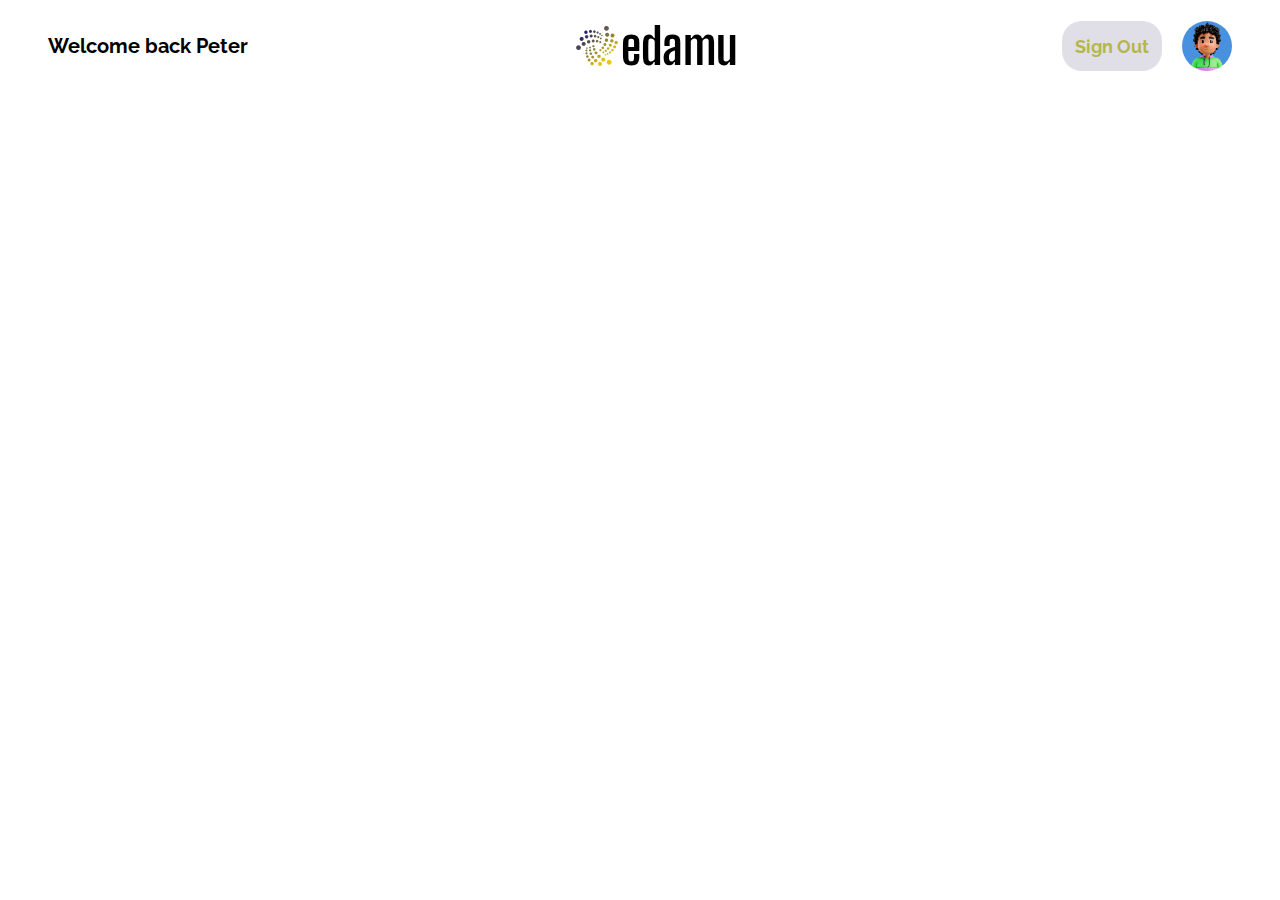
==== html/index.html @ a64fd3c4 "worked on responsive navbar" ====
<!DOCTYPE html>
<html lang="en">
<head>
    <meta charset="UTF-8">
    <meta name="viewport" content="width=device-width, initial-scale=1.0">
    <meta name="keywords" content="banking, finance, savings, investment, transfer">
    <meta name="description" content="We provide digital banking solutions">
    <link rel="shortcut icon" href="/images/logo.png" type="image/x-icon">
    <link rel="stylesheet" href="/css/index.css">
    <title>edamu</title>

</head>
<body>
    <Header>
        <nav>
            <div>
                <h4 class="welcome">Welcome back Peter</h4>
            </div>
            <div class="logo__container">
                <img src="/images/logo.png" alt="">
                <h2>edamu</h2>
            </div>
            <div class="profile__container">
                <button class= "sign__out-btn">Sign Out</button>
                <img  src="/images/profile.jpg" alt="">
            </div>
        </nav>
    </Header>

    <script src="/js/index.js"></script>
</body>
</html>
---- css/index.css ----
@import url('https://fonts.googleapis.com/css2?family=Big+Shoulders+Display:wght@700&family=Lexend+Deca&family=Nanum+Gothic&family=Raleway&display=swap');

* {
    margin : 0;
    padding : 0;
    box-sizing :border-box;
}
/* 
header {
    
} */


nav {
    display: flex;
    justify-content: space-between;
    align-items: center;
    padding: 1em 3em;
}

.welcome {
    font-family: "Raleway";
    font-size: 20px;
}

.logo__container h2 {
    font-family: "Big Shoulders Display";
    font-size: 50px;
    font-weight: 700;
}

.logo__container {
    display: flex;
    align-items: center;
}

.profile__container {
    display: flex;
    gap: 20px;
}

.profile__container img {
    width: 50px;
    height: 50px;
    border-radius: 25px;
}

.sign__out-btn {
    width: 100px;
    border-color: transparent;
    border-radius: 20px;
    font-family: "Raleway";
    font-size: 18px;
    font-weight: bold;
    cursor: pointer;
    color: rgb(182, 182, 75);
    background-color: #e0dfe7;
}

.sign__out-btn:hover {
    color : rgb(208, 208, 14);
    background-color: rgb(77, 77, 126);
}


/* Mobile */
@media all and (max-width: 540px) {
    nav {
        display: flex;
        justify-content: space-between;
        align-items: center;
        padding: 1em 1em;
        position: relative;   
    }

    .sign__out-btn {
        font-size: 15px;
    }


    .profile__container img {
        display: none;
    }

    .welcome {
     position: absolute;
     top: 60px;
     margin: auto;
     font-size: 15px;
    }

    .logo__container {
        position: absolute;
    }

    .logo__container h2 {
        font-size: 30px;
    }
 }


 @media all and (max-width: 540px) {

 }
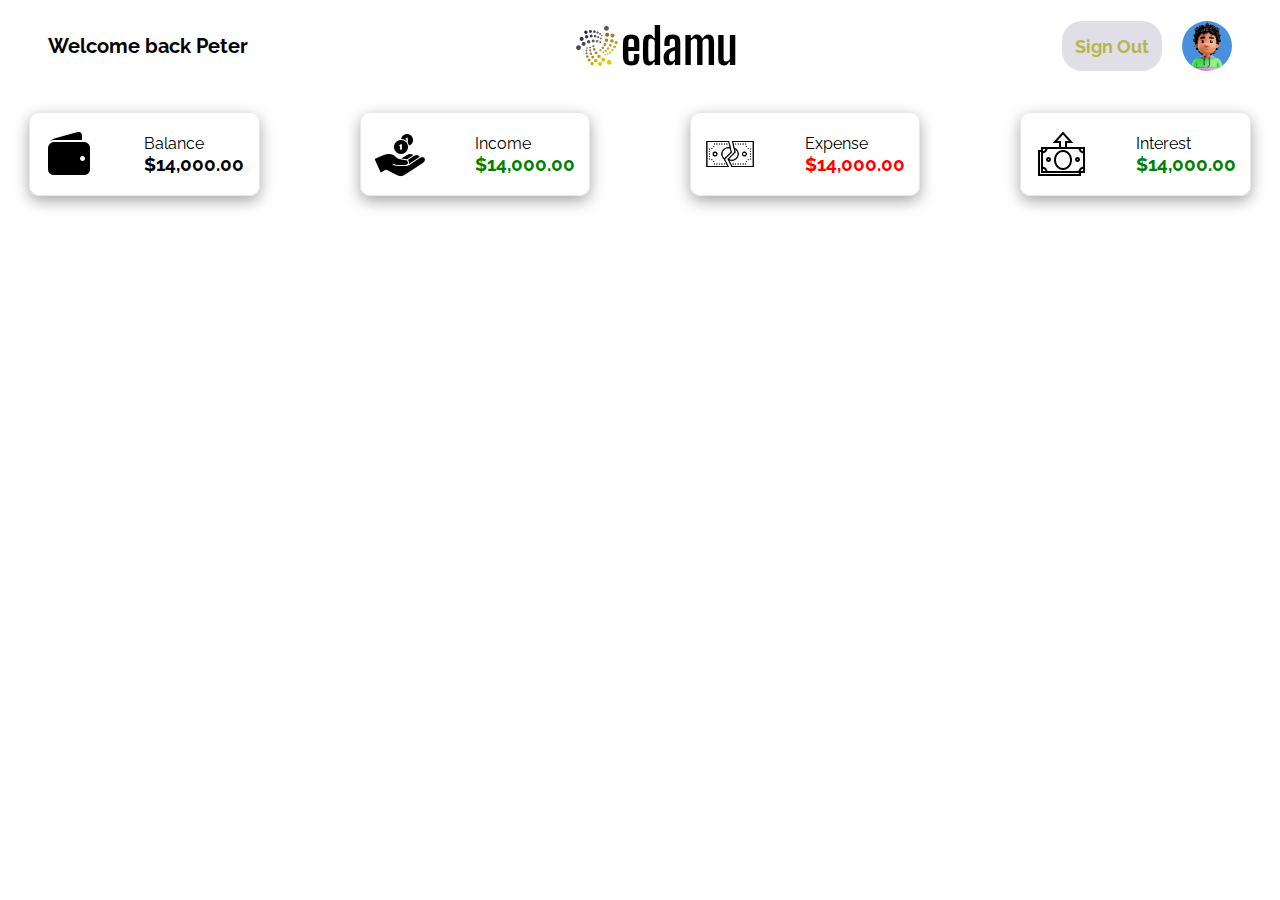
==== commit d3d69012: "worked on balance, income, expense and interest labels and also making them responsive" ====
--- a/html/index.html
+++ b/html/index.html
@@ -25,6 +25,36 @@
                 <img  src="/images/profile.jpg" alt="">
             </div>
         </nav>
+        <section>
+            <div class="box box1">
+                <img class="icon" src="/images/balance.png" alt="balance">
+                <div class="title__money">
+                    <p>Balance</p>
+                    <h3 class="balance__money">$14,000.00</h3>
+                </div>
+            </div>
+            <div class="box box2">
+                <img class="icon" src="/images/income.png" alt="balance">
+                <div class="title__money">
+                    <p class="income">Income</p>
+                    <h3 class="income__money">$14,000.00</h3>
+                </div>
+            </div>
+            <div class="box box3">
+                <img class="icon" src="/images/expense.png" alt="balance">
+                <div class="title__money">
+                    <p class="expense">Expense</p>
+                    <h3 class="expense__money">$14,000.00</h3>
+                </div>
+            </div>
+            <div class="box box4">
+                <img class="icon" src="/images/interest.png" alt="balance">
+                <div class="title__money">
+                    <p class="interest">Interest</p>
+                    <h3 class="interest__money">$14,000.00</h3>
+                </div>
+            </div>
+        </section>
     </Header>
 
     <script src="/js/index.js"></script>
--- a/css/index.css
+++ b/css/index.css
@@ -16,6 +16,7 @@
     justify-content: space-between;
     align-items: center;
     padding: 1em 3em;
+    margin-bottom: 20px;
 }
 
 .welcome {
@@ -99,6 +100,106 @@
  }
 
 
- @media all and (max-width: 540px) {
-
- }+
+
+/* Balance Section */
+section {
+    width: 100%;
+    display: flex;
+    justify-content: center;
+    gap: 100px;
+}
+
+.box {
+    width: 18% ;
+    padding: 1em 2em;
+    display: flex;
+    justify-content: center;
+    align-items: center;
+    gap: 50px;
+    border: 1px solid rgb(232, 232, 232);
+    border-radius: 10px;
+    box-shadow: rgba(0, 0, 0, 0.35) 0px 5px 15px;
+    cursor: pointer;
+}
+
+
+.box1:hover {
+    border: 2px solid rgb(167, 167, 224);
+    background-color: lightblue;
+    transition: background-color 0.3s;
+}
+
+/* You can define different hover effects for other boxes */
+.box2:hover {
+    border: 2px solid rgb(167, 167, 224);
+    background-color: lightgreen;
+    transition: background-color 0.3s;
+}
+
+.box3:hover {
+    border: 2px solid rgb(167, 167, 224);
+    background-color: lightcoral;
+    transition: background-color 0.3s;
+}
+
+.box4:hover {
+    border: 2px solid rgb(167, 167, 224);
+    background-color: lightgreen;
+    transition: background-color 0.3s;
+}
+
+.icon {
+    width: 50px;
+    height: 50px;
+}
+
+.title__money p {
+    font-family: "Raleway";
+}
+
+
+.title__money h3 {
+    font-family: "Raleway";
+}
+
+.income__money {
+    color: green;
+}
+
+.expense__money {
+    color: red;
+}
+
+.interest__money {
+    color: green;
+}
+
+
+
+/* Mobile */
+@media all and (max-width: 540px) {
+    section {
+    width: 100%;
+    margin-top: 3em;
+    display: block;
+    justify-content: center;
+    gap: 100px;
+}
+
+.box {
+    width: 80% ;
+    margin: 10px auto;
+    padding: 1em 2em;
+    display: flex;
+    justify-content: center;
+    align-items: center;
+    gap: 50px;
+    border: 1px solid rgb(232, 232, 232);
+    border-radius: 10px;
+    box-shadow: rgba(0, 0, 0, 0.35) 0px 5px 15px;
+    cursor: pointer;
+}
+}
+
+
